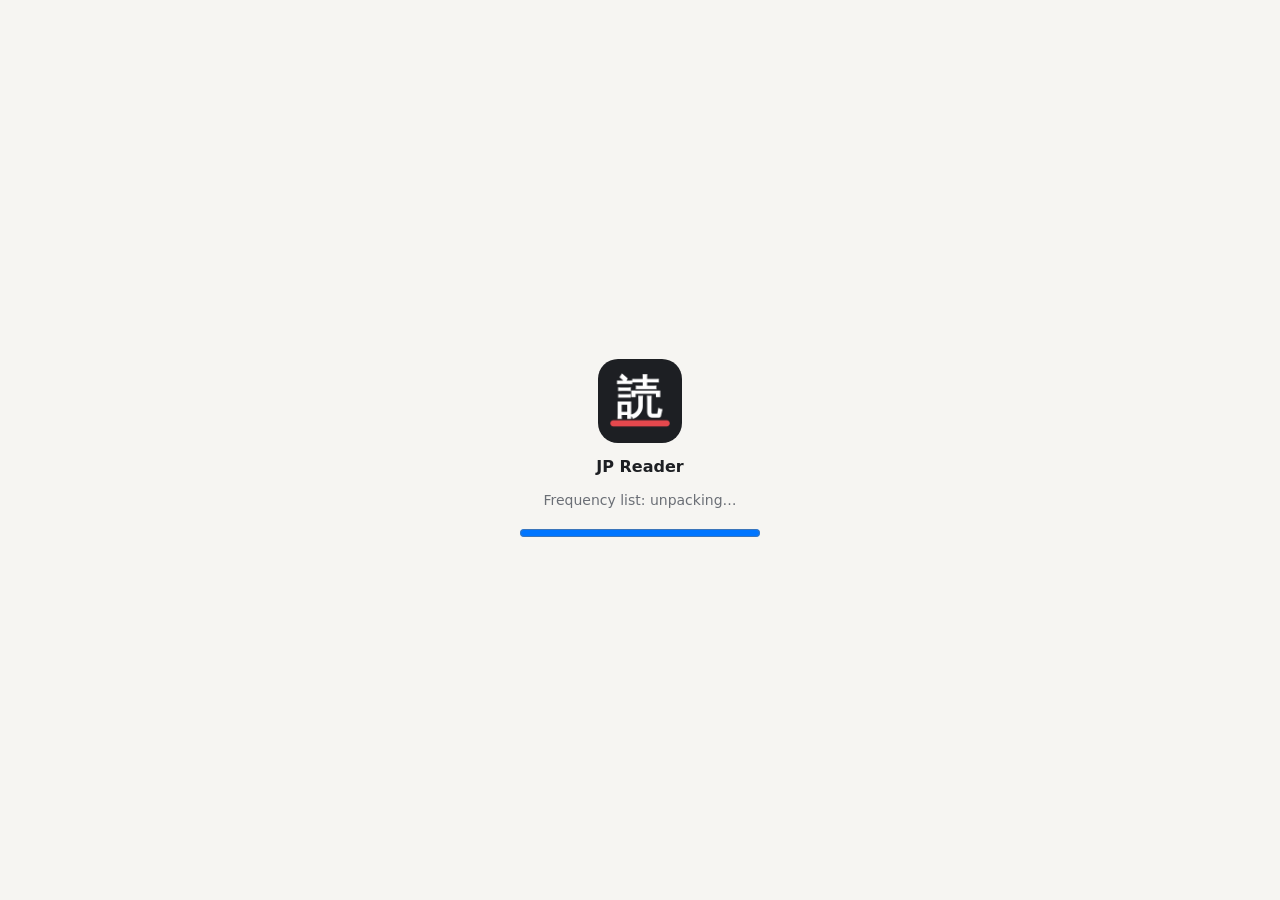
==== pages/safari-settings.html @ 9a793614 "Lite word data for the Safari (iPhone) extension Co-Authored-By: Claude Opus 5.5 <noreply@anthropic." ====
<!doctype html>
<html><head><meta charset="utf-8"><meta name="viewport" content="width=device-width,initial-scale=1,viewport-fit=cover">
<script src="../web/frame-shim.js"></script><title>JP Reader — Settings</title>
<link rel="stylesheet" href="ui.css">
<style>.wrap{padding:18px 14px 40px;max-width:640px}input[type=text]{font-size:16px}.btn{min-height:38px}</style><link rel="stylesheet" href="../web/frame.css"></head>
<body><div class="wrap">
  <h1>JP Reader</h1>
  <p class="sub">Safari extension for iPhone: highlights Japanese on any site and shows your own subtitles on any video. Your words come from Anki through the Firefox extension.</p>
  <div class="card"><h2>🔗 Link with Firefox</h2><div id="link"></div></div>
  <div class="card"><h2>📚 Word data</h2><div id="data"></div></div>
  <div class="card"><h2>How to use</h2>
    <ul class="hint" style="padding-left:18px;line-height:1.7">
      <li>In Safari, tap the <b>ᴀA</b> (or puzzle) button in the address bar → <b>JP Reader</b>.</li>
      <li><b>Highlight this page</b> colours Japanese words; tap a word for its meaning and to make a card.</li>
      <li><b>Subtitles for this page's video</b>: start the video, then open your .srt/.vtt/.ass file in the panel. Use <b>Big video</b> instead of the player's fullscreen: iPhone's own fullscreen player can't show extra subtitles.</li>
      <li>Cards you make are added to Anki by Firefox on its next sync.</li>
    </ul>
  </div>
</div>
<script src="../lib/kana.js"></script>
<script src="../lib/sync.js"></script>
<script src="api.js"></script>
<script src="safari-settings.js"></script>
</body></html>
---- pages/ui.css ----
:root{--bg:#f6f5f2;--card:#fff;--ink:#1d1f23;--mute:#6b6f76;--line:#e4e2dd;--blue:#3e8ef7;--red:#e5484d;--amber:#f5a524;--green:#2fb26b}
@media (prefers-color-scheme:dark){:root{--bg:#141518;--card:#1d1f23;--ink:#ececec;--mute:#9a9ea6;--line:#2e3137}}
*{box-sizing:border-box}
body{margin:0;background:var(--bg);color:var(--ink);font:14px/1.5 system-ui,-apple-system,"Segoe UI","Hiragino Sans","Noto Sans JP",sans-serif}
.wrap{max-width:980px;margin:0 auto;padding:28px 20px 60px}
h1{font-size:24px;margin:0 0 4px}h2{font-size:17px;margin:0 0 10px}
.sub{color:var(--mute);margin:0 0 22px}
.card{background:var(--card);border:1px solid var(--line);border-radius:12px;padding:18px;margin-bottom:16px}
label.f{display:block;font-weight:600;margin:12px 0 4px}
.hint{color:var(--mute);font-size:12.5px;font-weight:400}
input[type=text],input[type=number],input[type=password],select,textarea{width:100%;padding:8px 10px;border:1px solid var(--line);border-radius:8px;background:var(--bg);color:var(--ink);font:inherit}
textarea{min-height:160px;resize:vertical}
.btn{display:inline-flex;align-items:center;gap:6px;background:var(--blue);color:#fff;border:0;border-radius:8px;padding:8px 14px;font:inherit;font-weight:600;cursor:pointer}
.btn.g{background:transparent;color:var(--ink);border:1px solid var(--line)}
.btn:disabled{opacity:.5;cursor:default}
.row{display:flex;gap:10px;align-items:center;flex-wrap:wrap}
.grid2{display:grid;grid-template-columns:1fr 1fr;gap:14px}
@media (max-width:700px){.grid2{grid-template-columns:1fr}}
.ok{color:var(--green)}.bad{color:var(--red)}.warn{color:var(--amber)}
.chips{display:flex;flex-wrap:wrap;gap:6px}
.chip{border:1px solid var(--line);border-radius:999px;padding:4px 10px;cursor:pointer;user-select:none;background:var(--bg)}
.chip.on{background:var(--blue);border-color:var(--blue);color:#fff}
table{width:100%;border-collapse:collapse}
th,td{text-align:left;padding:7px 8px;border-bottom:1px solid var(--line);vertical-align:top}
th{font-size:12px;color:var(--mute);font-weight:600}
td input[type=text]{padding:4px 6px}
.pill{display:inline-block;font-size:11.5px;border-radius:9px;padding:1px 8px}
.s0{background:#e5484d22;color:var(--red)}.s1{background:#3e8ef722;color:var(--blue)}.s2{background:#f5a52422;color:#c47f00}.s3,.s4{background:#2fb26b22;color:var(--green)}
pre{background:var(--bg);border:1px solid var(--line);border-radius:8px;padding:10px;overflow:auto;max-height:360px;font-size:12px}
.status{min-height:20px;margin-top:8px}
.sticky{position:sticky;bottom:0;background:var(--card);border-top:1px solid var(--line);padding:12px 0 2px;margin-top:10px}
---- web/frame.css ----
/* Phone-friendly tweaks for the shared pages when they run inside the app. */
body{-webkit-text-size-adjust:100%}
.wrap{padding:18px 14px calc(30px + env(safe-area-inset-bottom))}
h1{font-size:22px}
.btn{min-height:38px}
input[type=text],input[type=number],select,textarea{font-size:16px} /* stops iOS zooming into fields */
table{display:block;overflow-x:auto;white-space:nowrap}
td{white-space:normal;min-width:70px}
@media (max-width:600px){
  .books{grid-template-columns:1fr!important}
  .book img,.book .nocover{width:74px!important;height:106px!important}
  .grid2{grid-template-columns:1fr}
  .titles{grid-template-columns:1fr!important}
  .chap{grid-template-columns:110px 1fr 46px!important}
  .bar{overflow-x:auto;gap:6px!important;padding:0 8px!important}
  .bar .t{display:none}
  .bar select{max-width:140px!important}
  .top{gap:6px!important}
  .top .stats#names{display:none}
}
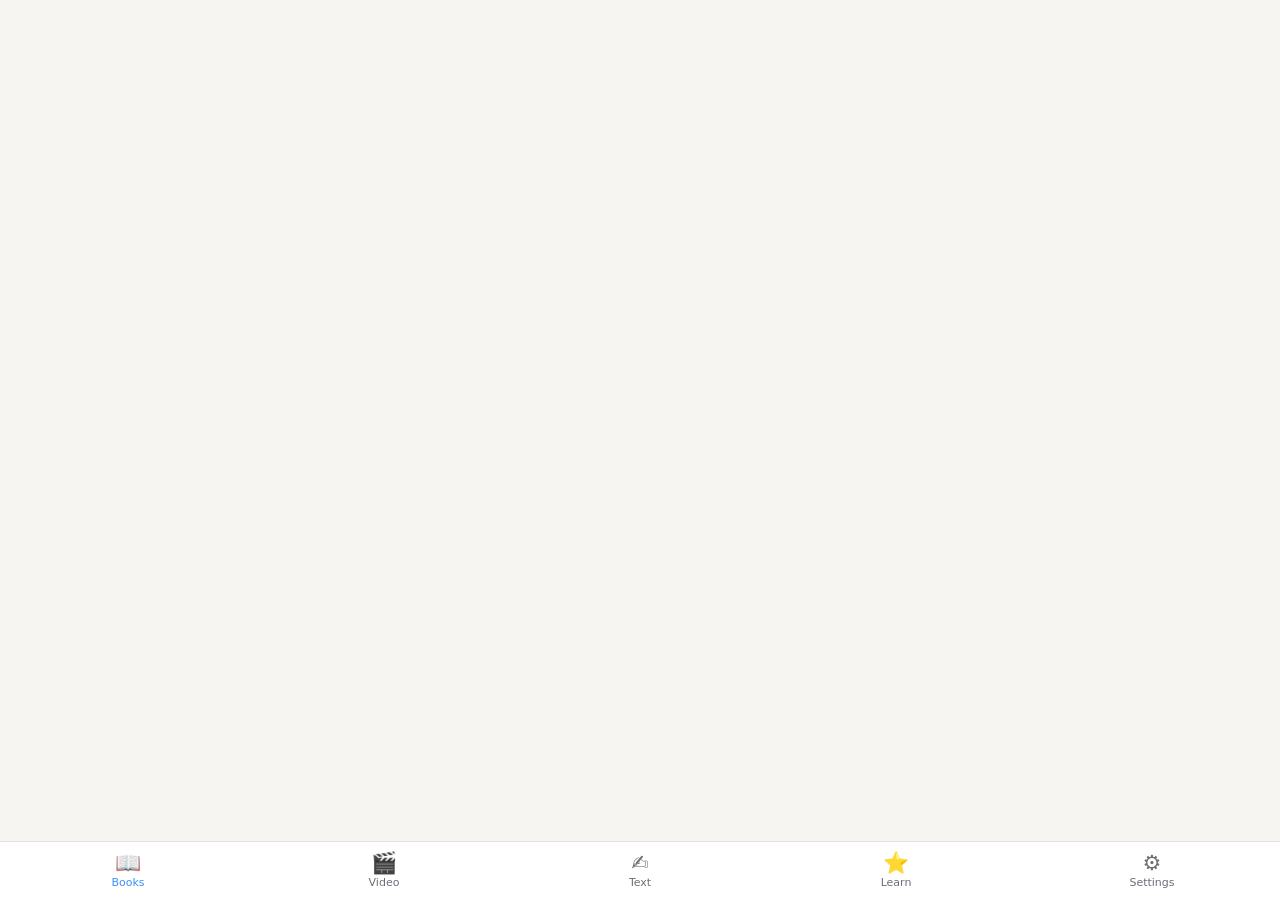
==== commit c5ca6c7f: "AI meanings in context, pitch accent support, phone fixes Co-Authored-By: Claude Opus 5.5 <noreply@a" ====
--- a/pages/safari-settings.html
+++ b/pages/safari-settings.html
@@ -8,6 +8,8 @@
   <p class="sub">Safari extension for iPhone: highlights Japanese on any site and shows your own subtitles on any video. Your words come from Anki through the Firefox extension.</p>
   <div class="card"><h2>🔗 Link with Firefox</h2><div id="link"></div></div>
   <div class="card"><h2>📚 Word data</h2><div id="data"></div></div>
+  <div class="card"><h2>🤖 AI meanings</h2><div id="ai"></div></div>
+
   <div class="card"><h2>How to use</h2>
     <ul class="hint" style="padding-left:18px;line-height:1.7">
       <li>In Safari, tap the <b>ᴀA</b> (or puzzle) button in the address bar → <b>JP Reader</b>.</li>
@@ -21,4 +23,5 @@
 <script src="../lib/sync.js"></script>
 <script src="api.js"></script>
 <script src="safari-settings.js"></script>
+<script src="ai-settings.js"></script>
 </body></html>
